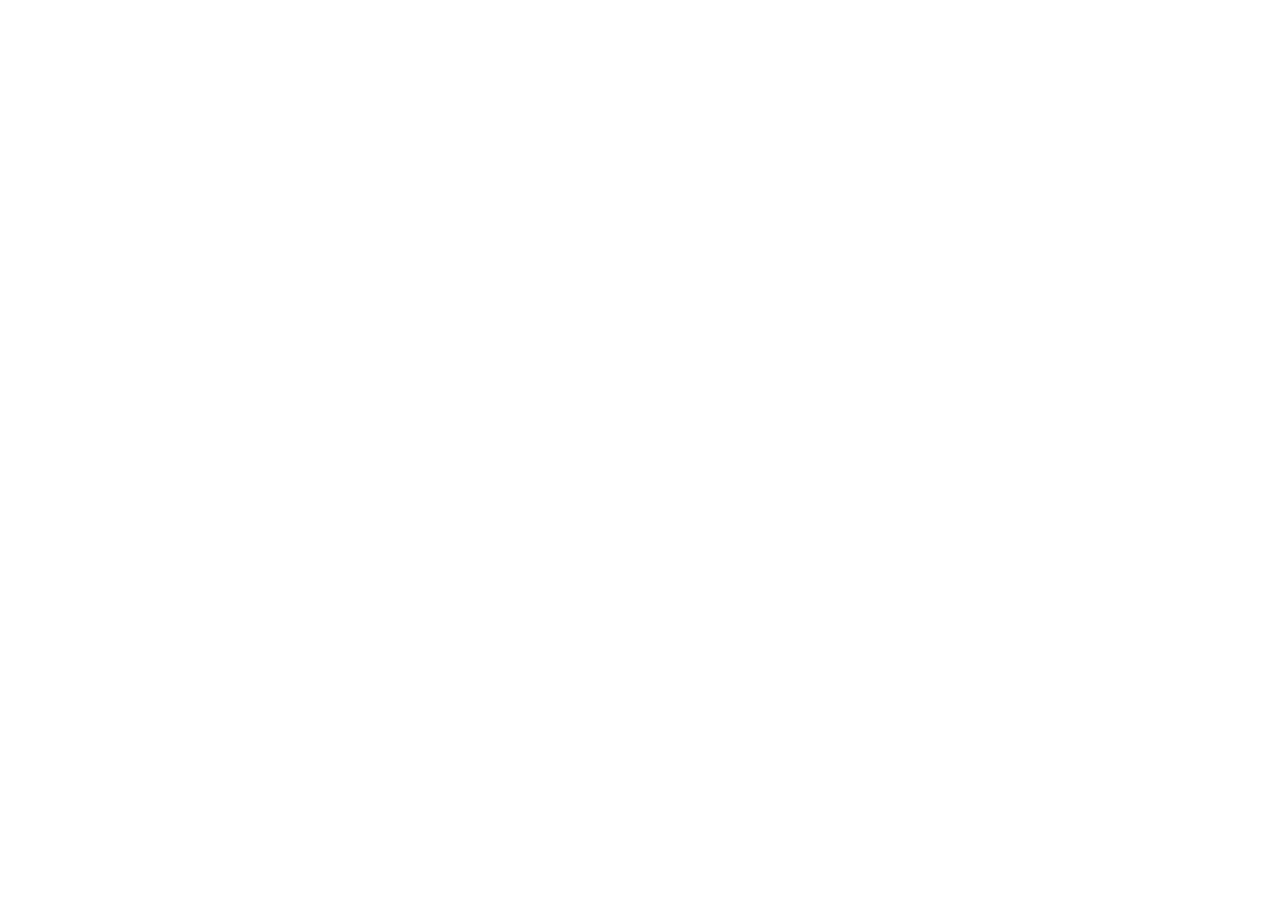
==== index.html @ b20dd574 "Start of etech a skech project" ====
<!DOCTYPE html>
<html lang="en">
<head>
    <meta charset="UTF-8">
    <meta name="viewport" content="width=device-width, initial-scale=1.0">
    <title>Document</title>
</head>


<body>

    <div class="container"></div>


    
</body>
</html>
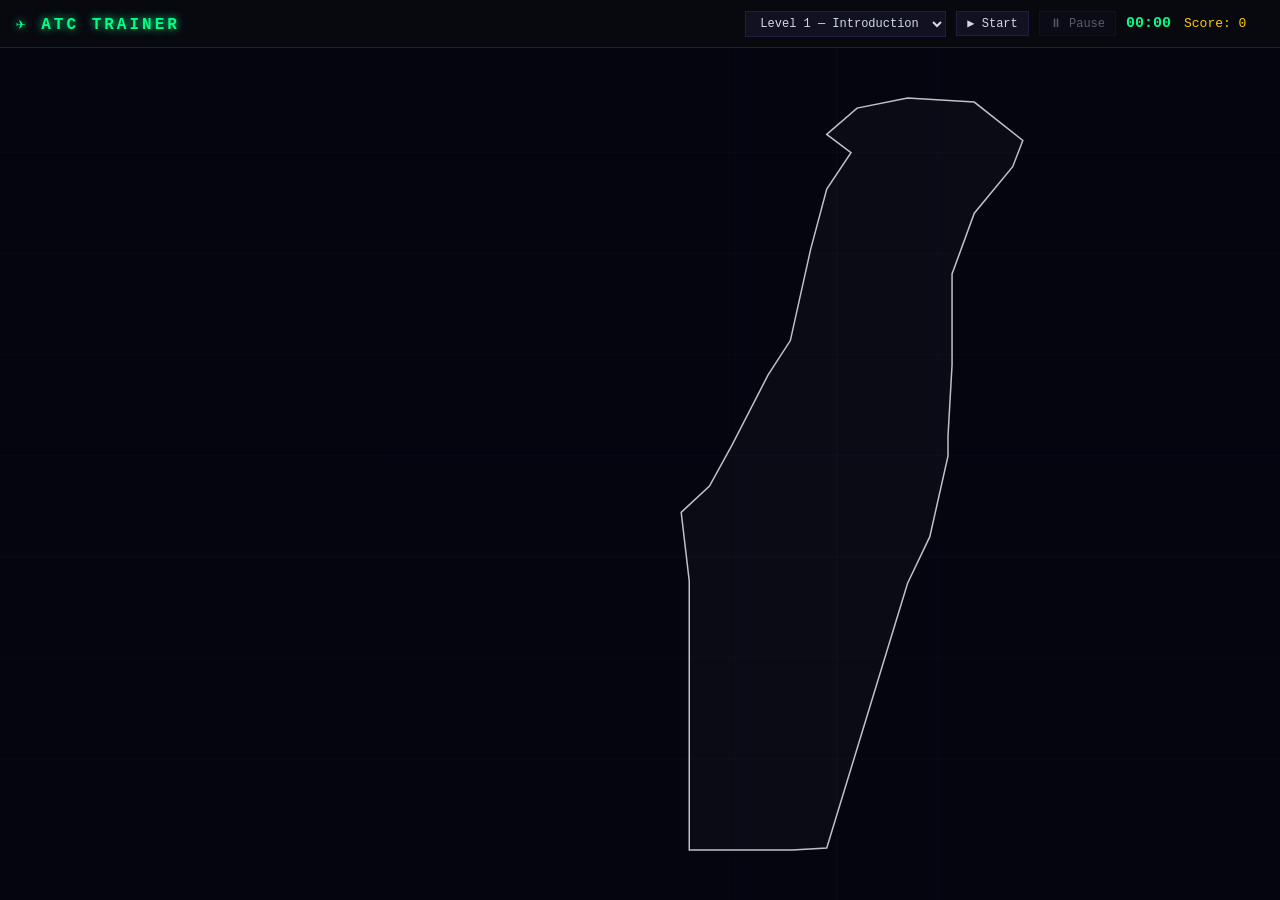
==== commit c936bc0e: "Add full ATC Trainer game — radar map, voice comms, scoring - Black canvas radar map with white Isra" ====
--- a/index.html
+++ b/index.html
@@ -3,15 +3,65 @@
 <head>
     <meta charset="UTF-8">
     <meta name="viewport" content="width=device-width, initial-scale=1.0">
-    <title>Document</title>
+    <title>ATC Trainer</title>
+    <link rel="stylesheet" href="styles/main.css">
 </head>
+<body>
+    <div id="app">
+        <div id="header">
+            <span id="title">✈ ATC TRAINER</span>
+            <div id="controls">
+                <select id="level-select">
+                    <option value="1">Level 1 — Introduction</option>
+                    <option value="2">Level 2 — Rush Hour</option>
+                </select>
+                <button id="btn-start">▶ Start</button>
+                <button id="btn-pause" disabled>⏸ Pause</button>
+                <div id="timer">00:00</div>
+                <div id="score-display">Score: 0</div>
+            </div>
+        </div>
 
+        <div id="main">
+            <canvas id="map-canvas"></canvas>
 
-<body>
+            <div id="sidebar">
+                <div id="strips-panel">
+                    <div class="panel-title">Flight Strips</div>
+                    <div id="strips"></div>
+                </div>
 
-    <div class="container"></div>
+                <div id="comms-panel">
+                    <div class="panel-title">Communications</div>
+                    <div id="ptt-row">
+                        <button id="btn-ptt">🎤 Push to Talk (Space)</button>
+                        <div id="voice-dot"></div>
+                    </div>
+                    <div id="transcript-display"></div>
+                    <div id="readback-display"></div>
+                    <div id="hint-display"></div>
+                    <div id="text-input-row">
+                        <input id="text-cmd" type="text" placeholder="Type command (fallback)…" autocomplete="off">
+                        <button id="btn-send">Send</button>
+                    </div>
+                </div>
 
+                <div id="log-panel">
+                    <div class="panel-title">ATC Log</div>
+                    <div id="log"></div>
+                </div>
+            </div>
+        </div>
+    </div>
 
-    
+    <div id="score-modal" class="hidden">
+        <div id="score-content">
+            <h2>SESSION COMPLETE</h2>
+            <div id="score-breakdown"></div>
+            <button id="btn-close-score">Close</button>
+        </div>
+    </div>
+
+    <script type="module" src="src/game.js"></script>
 </body>
-</html>+</html>
--- a/styles/main.css
+++ b/styles/main.css
@@ -0,0 +1,283 @@
+*, *::before, *::after { box-sizing: border-box; margin: 0; padding: 0; }
+
+:root {
+    --green: #00ff88;
+    --blue:  #00aaff;
+    --amber: #ffcc00;
+    --red:   #ff4444;
+    --bg:    #050510;
+    --panel: #0d0d1a;
+    --border:#1e2040;
+    --text:  #d0d8e8;
+    --dim:   #556070;
+}
+
+body {
+    background: var(--bg);
+    color: var(--text);
+    font-family: 'Courier New', monospace;
+    height: 100vh;
+    overflow: hidden;
+    font-size: 13px;
+}
+
+#app { display: flex; flex-direction: column; height: 100vh; }
+
+/* ── Header ──────────────────────────────────────────── */
+#header {
+    display: flex;
+    align-items: center;
+    justify-content: space-between;
+    background: #08080f;
+    border-bottom: 1px solid var(--border);
+    padding: 0 16px;
+    height: 48px;
+    flex-shrink: 0;
+}
+
+#title {
+    font-size: 16px;
+    font-weight: bold;
+    letter-spacing: 3px;
+    color: var(--green);
+    text-shadow: 0 0 8px var(--green);
+}
+
+#controls { display: flex; align-items: center; gap: 10px; }
+
+#controls select,
+#controls button {
+    background: #111122;
+    border: 1px solid var(--border);
+    color: var(--text);
+    padding: 4px 10px;
+    cursor: pointer;
+    font-family: inherit;
+    font-size: 12px;
+    transition: border-color .15s;
+}
+#controls select:hover,
+#controls button:hover:not(:disabled) { border-color: var(--green); }
+#controls button:disabled { opacity: .4; cursor: default; }
+
+#timer { color: var(--green); font-size: 15px; font-weight: bold; min-width: 48px; }
+#score-display { color: var(--amber); min-width: 80px; }
+
+/* ── Main layout ─────────────────────────────────────── */
+#main { display: flex; flex: 1; overflow: hidden; }
+
+#map-canvas {
+    flex: 1;
+    display: block;
+    cursor: crosshair;
+    background: var(--bg);
+}
+
+/* ── Sidebar ─────────────────────────────────────────── */
+#sidebar {
+    width: 290px;
+    background: var(--panel);
+    border-left: 1px solid var(--border);
+    display: flex;
+    flex-direction: column;
+    overflow: hidden;
+    flex-shrink: 0;
+}
+
+.panel-title {
+    font-size: 10px;
+    letter-spacing: 2px;
+    text-transform: uppercase;
+    color: var(--dim);
+    padding: 7px 10px 5px;
+    border-bottom: 1px solid var(--border);
+    background: #0a0a18;
+}
+
+/* ── Flight strips ───────────────────────────────────── */
+#strips-panel { flex: 1; overflow-y: auto; min-height: 0; }
+#strips { padding: 4px 6px; }
+
+.strip {
+    background: #0e1028;
+    border: 1px solid #1a1e40;
+    border-left: 3px solid var(--green);
+    margin: 4px 0;
+    padding: 5px 8px;
+    cursor: pointer;
+    transition: background .15s, border-left-color .15s;
+}
+.strip:hover, .strip.selected {
+    background: #141830;
+    border-left-color: var(--blue);
+}
+.strip .cs { color: var(--green); font-size: 13px; font-weight: bold; margin-bottom: 2px; }
+.strip .cs.selected { color: var(--blue); }
+.strip .det { color: #8898aa; font-size: 10px; line-height: 1.5; }
+
+/* ── Comms panel ─────────────────────────────────────── */
+#comms-panel { border-top: 1px solid var(--border); padding-bottom: 8px; }
+
+#ptt-row { display: flex; align-items: center; gap: 8px; padding: 8px 10px 4px; }
+
+#btn-ptt {
+    flex: 1;
+    background: #111122;
+    border: 2px solid #333;
+    color: var(--text);
+    padding: 6px 10px;
+    cursor: pointer;
+    font-family: inherit;
+    font-size: 12px;
+    transition: background .1s, border-color .1s, color .1s;
+}
+#btn-ptt:hover { border-color: var(--green); }
+#btn-ptt.active {
+    background: #2a0000;
+    border-color: var(--red);
+    color: #ff9999;
+}
+
+#voice-dot {
+    width: 9px; height: 9px;
+    border-radius: 50%;
+    background: #333;
+    flex-shrink: 0;
+}
+#voice-dot.on {
+    background: var(--red);
+    box-shadow: 0 0 5px var(--red);
+    animation: blink .8s infinite;
+}
+
+@keyframes blink { 0%,100%{opacity:1} 50%{opacity:.35} }
+
+#transcript-display {
+    padding: 2px 10px;
+    min-height: 18px;
+    font-size: 11px;
+    color: #8898aa;
+    font-style: italic;
+    white-space: pre-wrap;
+    word-break: break-word;
+}
+#readback-display {
+    padding: 3px 10px;
+    min-height: 20px;
+    font-size: 12px;
+    color: var(--blue);
+    font-weight: bold;
+}
+#hint-display {
+    margin: 4px 10px;
+    padding: 4px 8px;
+    background: #1a1000;
+    border-left: 3px solid var(--amber);
+    font-size: 11px;
+    color: var(--amber);
+    min-height: 0;
+    display: none;
+}
+#hint-display.visible { display: block; }
+
+#text-input-row { display: flex; gap: 4px; padding: 4px 10px; }
+#text-cmd {
+    flex: 1;
+    background: #111122;
+    border: 1px solid var(--border);
+    color: var(--text);
+    padding: 4px 6px;
+    font-family: inherit;
+    font-size: 11px;
+}
+#text-cmd:focus { outline: none; border-color: var(--green); }
+#btn-send {
+    background: #111122;
+    border: 1px solid var(--border);
+    color: var(--text);
+    padding: 4px 8px;
+    cursor: pointer;
+    font-family: inherit;
+    font-size: 11px;
+}
+#btn-send:hover { border-color: var(--green); }
+
+/* ── Log ─────────────────────────────────────────────── */
+#log-panel {
+    border-top: 1px solid var(--border);
+    height: 150px;
+    display: flex;
+    flex-direction: column;
+    flex-shrink: 0;
+}
+#log { flex: 1; overflow-y: auto; padding: 3px 8px; }
+.log-entry { font-size: 10px; padding: 1px 0; line-height: 1.5; }
+.log-entry .ts { color: #444; margin-right: 5px; }
+.log-entry.ctrl  { color: var(--green); }
+.log-entry.ac    { color: var(--blue); }
+.log-entry.sys   { color: var(--amber); }
+.log-entry.warn  { color: var(--red); }
+
+/* ── Score modal ─────────────────────────────────────── */
+#score-modal {
+    position: fixed; inset: 0;
+    background: rgba(0,0,0,.88);
+    display: flex; align-items: center; justify-content: center;
+    z-index: 200;
+}
+#score-modal.hidden { display: none; }
+
+#score-content {
+    background: #0d0d1a;
+    border: 1px solid #333;
+    padding: 32px 36px;
+    min-width: 420px;
+    max-width: 560px;
+    max-height: 80vh;
+    overflow-y: auto;
+}
+#score-content h2 {
+    color: var(--green);
+    letter-spacing: 4px;
+    text-align: center;
+    margin-bottom: 24px;
+    font-size: 18px;
+}
+.srow {
+    display: flex;
+    justify-content: space-between;
+    padding: 6px 0;
+    border-bottom: 1px solid #1a1a2e;
+    font-size: 13px;
+}
+.srow .lbl { color: #8898aa; }
+.srow .val { color: var(--amber); font-weight: bold; }
+.srow.good .val { color: var(--green); }
+.srow.bad  .val { color: var(--red); }
+
+.score-section-title {
+    margin-top: 16px;
+    margin-bottom: 4px;
+    font-size: 10px;
+    letter-spacing: 2px;
+    text-transform: uppercase;
+    color: var(--dim);
+}
+
+#btn-close-score {
+    display: block;
+    margin: 24px auto 0;
+    background: #111122;
+    border: 1px solid #333;
+    color: var(--text);
+    padding: 8px 28px;
+    cursor: pointer;
+    font-family: inherit;
+    font-size: 13px;
+}
+#btn-close-score:hover { border-color: var(--green); }
+
+/* ── Scrollbar (subtle) ──────────────────────────────── */
+::-webkit-scrollbar { width: 4px; }
+::-webkit-scrollbar-track { background: transparent; }
+::-webkit-scrollbar-thumb { background: #222; border-radius: 2px; }
